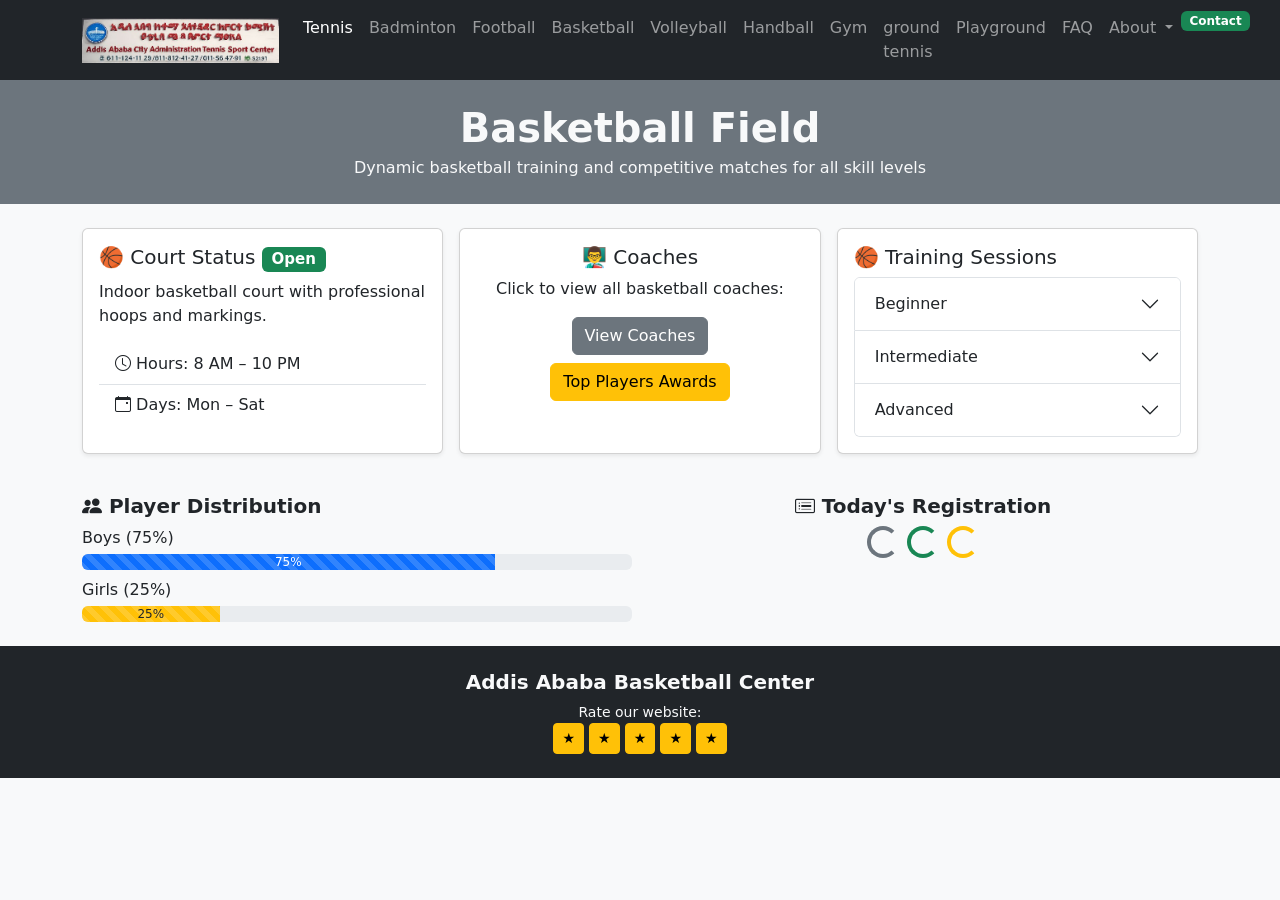
==== basketball.html @ f197e869 "fist commit" ====
<!DOCTYPE html>
<html lang="en">
<head>
  <meta charset="UTF-8">
  <title>Basketball Field</title>
  <!-- Bootstrap CSS & Icons -->
  <link href="https://cdn.jsdelivr.net/npm/bootstrap@5.3.3/dist/css/bootstrap.min.css" rel="stylesheet">
  <link href="https://cdn.jsdelivr.net/npm/bootstrap-icons@1.11.1/font/bootstrap-icons.css" rel="stylesheet">
</head>
<body class="bg-light">

<!-- NAVBAR -->
<nav class="navbar navbar-expand-lg navbar-dark bg-dark"> <div class="container"> <a class="navbar-brand" href="#" data-bs-toggle="modal" data-bs-target="#logoModal"> <img src="loogo.png" alt="Sports Complex Logo" height="45"> </a> <div class="modal fade" id="logoModal"> <div class="modal-dialog modal-lg modal-dialog-centered"> <div class="modal-content p-3"> <img src="logo.jpg" class="modal-img" alt="Full Logo"> </div> </div> </div> <button class="navbar-toggler" type="button" data-bs-toggle="collapse" data-bs-target="#navMenu"> <span class="navbar-toggler-icon"></span> </button> <div class="collapse navbar-collapse" id="navMenu"> <ul class="navbar-nav ms-auto mb-2 mb-lg-0"> <li class="nav-item"><a class="nav-link active" href="index.html">Tennis</a></li> <li class="nav-item"><a class="nav-link" href="badminton.html">Badminton</a></li> <li class="nav-item"><a class="nav-link" href="football.html">Football</a></li> <li class="nav-item"><a class="nav-link" href="basketball.html">Basketball</a></li> <li class="nav-item"><a class="nav-link" href="volleyball.html">Volleyball</a></li> <li class="nav-item"><a class="nav-link" href="handball.html">Handball</a></li> <li class="nav-item"><a class="nav-link" href="gym.html">Gym</a></li> <li class="nav-item"><a class="nav-link" href="ground tennis.html">ground tennis</a></li> <li class="nav-item"><a class="nav-link" href="playground.html">Playground</a></li> <li class="nav-item"><a class="nav-link" href="faq.html">FAQ</a></li> <li class="nav-item dropdown"> <a class="nav-link dropdown-toggle" href="#" role="button" data-bs-toggle="dropdown"> About </a> <ul class="dropdown-menu"> <li><a class="dropdown-item" href="vision.html">Vision</a></li> <li><a class="dropdown-item" href="mission.html">Mission</a></li> <li><a class="dropdown-item" href="goals.html">Goals</a></li> </ul> </li> <li class="nav-item"> <a class="nav-link badge bg-success text-white" href="contact.html">Contact</a> </li> </ul> </div> </div> </nav>

<!-- HEADER -->
<div class="container-fluid bg-secondary text-light py-4 text-center">
  <h1 class="fw-bold mb-1"><i class="bi bi-basketball"></i> Basketball Field</h1>
  <p class="mb-0">Dynamic basketball training and competitive matches for all skill levels</p>
</div>

<!-- MAIN CARDS SECTION -->
<div class="container my-4">
  <div class="row g-3">

    <!-- CARD 1: Field Info with Badge -->
    <div class="col-md-4">
      <div class="card shadow-sm h-100">
        <div class="card-body">
          <h5 class="card-title">🏀 Court Status <span class="badge bg-success">Open</span></h5>
          <p>Indoor basketball court with professional hoops and markings.</p>
          <ul class="list-group list-group-flush">
            <li class="list-group-item"><i class="bi bi-clock"></i> Hours: 8 AM – 10 PM</li>
            <li class="list-group-item"><i class="bi bi-calendar-event"></i> Days: Mon – Sat</li>
          </ul>
        </div>
      </div>
    </div>

    <!-- CARD 2: Coaches Modal + Popover for Top Players -->
    <div class="col-md-4">
      <div class="card shadow-sm h-100 text-center">
        <div class="card-body">
          <h5 class="card-title">👨‍🏫 Coaches</h5>
          <p>Click to view all basketball coaches:</p>
          <button type="button" class="btn btn-secondary mb-2" data-bs-toggle="modal" data-bs-target="#coachesModal">
            View Coaches
          </button>
          <br>
          <button type="button" class="btn btn-warning" data-bs-toggle="popover" title="🏆 Top Players" data-bs-content="Player A: Best Shooter, Player B: Best Defender, Player C: MVP">
            Top Players Awards
          </button>
        </div>
      </div>
    </div>

    <!-- CARD 3: Training Sessions with Accordion + Carousel -->
    <div class="col-md-4">
      <div class="card shadow-sm h-100">
        <div class="card-body">
          <h5 class="card-title">🏀 Training Sessions</h5>
          <div class="accordion" id="trainingAccordion">
            <div class="accordion-item">
              <h2 class="accordion-header" id="headingOne">
                <button class="accordion-button collapsed" type="button" data-bs-toggle="collapse" data-bs-target="#beginnerSession">
                  Beginner
                </button>
              </h2>
              <div id="beginnerSession" class="accordion-collapse collapse" data-bs-parent="#trainingAccordion">
                <div class="accordion-body">
                  Basic dribbling, passing, and shooting.
                </div>
              </div>
            </div>
            <div class="accordion-item">
              <h2 class="accordion-header" id="headingTwo">
                <button class="accordion-button collapsed" type="button" data-bs-toggle="collapse" data-bs-target="#intermediateSession">
                  Intermediate
                </button>
              </h2>
              <div id="intermediateSession" class="accordion-collapse collapse" data-bs-parent="#trainingAccordion">
                <div class="accordion-body">
                  Teamplay, defense strategies, and scrimmages.
                </div>
              </div>
            </div>
            <div class="accordion-item">
              <h2 class="accordion-header" id="headingThree">
                <button class="accordion-button collapsed" type="button" data-bs-toggle="collapse" data-bs-target="#advancedSession">
                  Advanced
                </button>
              </h2>
              <div id="advancedSession" class="accordion-collapse collapse" data-bs-parent="#trainingAccordion">
                <div class="accordion-body">
                  Competitive matches, tournaments, and fitness drills.
                </div>
              </div>
            </div>
          </div>

         
        </div>
      </div>
    </div>

  </div>

  <!-- PLAYER DISTRIBUTION & DAILY REGISTRATION -->
  <div class="row g-3 mt-4">

    <!-- Player Distribution -->
    <div class="col-md-6">
      <h5 class="fw-bold mb-2"><i class="bi bi-people-fill"></i> Player Distribution</h5>
      <p class="mb-1">Boys (75%)</p>
      <div class="progress mb-2">
        <div class="progress-bar bg-primary progress-bar-striped progress-bar-animated" style="width:75%">75%</div>
      </div>
      <p class="mb-1">Girls (25%)</p>
      <div class="progress">
        <div class="progress-bar bg-warning progress-bar-striped progress-bar-animated text-dark" style="width:25%">25%</div>
      </div>
    </div>

    <!-- Daily Registration Spinners -->
    <div class="col-md-6 text-center">
      <h5 class="fw-bold mb-2"><i class="bi bi-card-list"></i> Today's Registration</h5>
      <div class="d-flex justify-content-center gap-2">
        <div class="spinner-border text-secondary" role="status"></div>
        <div class="spinner-border text-success" role="status"></div>
        <div class="spinner-border text-warning" role="status"></div>
      </div>
    </div>

  </div>
</div>

<!-- COACHES MODAL -->
<div class="modal fade" id="coachesModal" tabindex="-1">
  <div class="modal-dialog modal-dialog-centered">
    <div class="modal-content">
      <div class="modal-header bg-secondary text-light">
        <h5 class="modal-title">👨‍🏫 Coaches</h5>
        <button class="btn-close btn-close-white" data-bs-dismiss="modal"></button>
      </div>
      <div class="modal-body">
        <ul class="list-group">
          <li class="list-group-item">Coach John – Beginner</li>
          <li class="list-group-item">Coach Peter – Intermediate</li>
          <li class="list-group-item">Coach Emma – Advanced</li>
        </ul>
      </div>
      <div class="modal-footer">
        <button class="btn btn-secondary w-100" data-bs-dismiss="modal">Close</button>
      </div>
    </div>
  </div>
</div>

<!-- FOOTER -->
<footer class="bg-dark text-light py-4 text-center">
  <h5 class="fw-bold mb-2">Addis Ababa Basketball Center</h5>
  <p class="small mb-0">Rate our website:</p>
  <div>
    <button class="btn btn-sm btn-warning">★</button>
    <button class="btn btn-sm btn-warning">★</button>
    <button class="btn btn-sm btn-warning">★</button>
    <button class="btn btn-sm btn-warning">★</button>
    <button class="btn btn-sm btn-warning">★</button>
  </div>
</footer>

<script src="https://cdn.jsdelivr.net/npm/bootstrap@5.3.3/dist/js/bootstrap.bundle.min.js"></script>
<script>
  // Enable popovers
  const popoverTriggerList = document.querySelectorAll('[data-bs-toggle="popover"]')
  const popoverList = [...popoverTriggerList].map(el => new bootstrap.Popover(el))
</script>
</body>
</html>
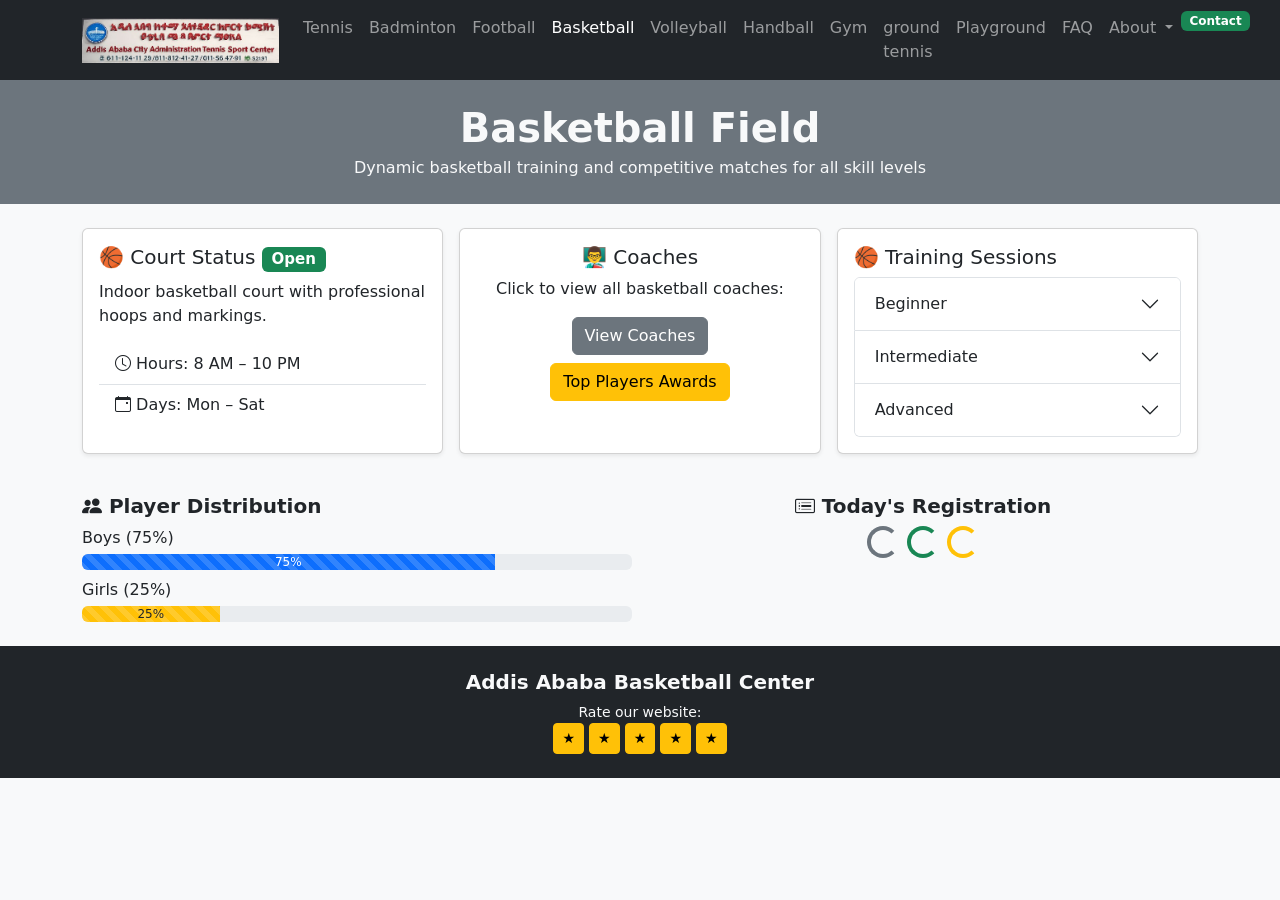
==== commit aca98dc5: "i have fixed the nav bar" ====
--- a/basketball.html
+++ b/basketball.html
@@ -10,7 +10,7 @@
 <body class="bg-light">
 
 <!-- NAVBAR -->
-<nav class="navbar navbar-expand-lg navbar-dark bg-dark"> <div class="container"> <a class="navbar-brand" href="#" data-bs-toggle="modal" data-bs-target="#logoModal"> <img src="loogo.png" alt="Sports Complex Logo" height="45"> </a> <div class="modal fade" id="logoModal"> <div class="modal-dialog modal-lg modal-dialog-centered"> <div class="modal-content p-3"> <img src="logo.jpg" class="modal-img" alt="Full Logo"> </div> </div> </div> <button class="navbar-toggler" type="button" data-bs-toggle="collapse" data-bs-target="#navMenu"> <span class="navbar-toggler-icon"></span> </button> <div class="collapse navbar-collapse" id="navMenu"> <ul class="navbar-nav ms-auto mb-2 mb-lg-0"> <li class="nav-item"><a class="nav-link active" href="index.html">Tennis</a></li> <li class="nav-item"><a class="nav-link" href="badminton.html">Badminton</a></li> <li class="nav-item"><a class="nav-link" href="football.html">Football</a></li> <li class="nav-item"><a class="nav-link" href="basketball.html">Basketball</a></li> <li class="nav-item"><a class="nav-link" href="volleyball.html">Volleyball</a></li> <li class="nav-item"><a class="nav-link" href="handball.html">Handball</a></li> <li class="nav-item"><a class="nav-link" href="gym.html">Gym</a></li> <li class="nav-item"><a class="nav-link" href="ground tennis.html">ground tennis</a></li> <li class="nav-item"><a class="nav-link" href="playground.html">Playground</a></li> <li class="nav-item"><a class="nav-link" href="faq.html">FAQ</a></li> <li class="nav-item dropdown"> <a class="nav-link dropdown-toggle" href="#" role="button" data-bs-toggle="dropdown"> About </a> <ul class="dropdown-menu"> <li><a class="dropdown-item" href="vision.html">Vision</a></li> <li><a class="dropdown-item" href="mission.html">Mission</a></li> <li><a class="dropdown-item" href="goals.html">Goals</a></li> </ul> </li> <li class="nav-item"> <a class="nav-link badge bg-success text-white" href="contact.html">Contact</a> </li> </ul> </div> </div> </nav>
+<nav class="navbar navbar-expand-lg navbar-dark bg-dark"> <div class="container"> <a class="navbar-brand" href="#" data-bs-toggle="modal" data-bs-target="#logoModal"> <img src="loogo.png" alt="Sports Complex Logo" height="45"> </a> <div class="modal fade" id="logoModal"> <div class="modal-dialog modal-lg modal-dialog-centered"> <div class="modal-content p-3"> <img src="logo.jpg" class="modal-img" alt="Full Logo"> </div> </div> </div> <button class="navbar-toggler" type="button" data-bs-toggle="collapse" data-bs-target="#navMenu"> <span class="navbar-toggler-icon"></span> </button> <div class="collapse navbar-collapse" id="navMenu"> <ul class="navbar-nav ms-auto mb-2 mb-lg-0"> <li class="nav-item"><a class="nav-link" href="index.html">Tennis</a></li> <li class="nav-item"><a class="nav-link" href="badminton.html">Badminton</a></li> <li class="nav-item"><a class="nav-link" href="football.html">Football</a></li> <li class="nav-item"><a class="nav-link active" href="basketball.html">Basketball</a></li> <li class="nav-item"><a class="nav-link" href="volleyball.html">Volleyball</a></li> <li class="nav-item"><a class="nav-link" href="handball.html">Handball</a></li> <li class="nav-item"><a class="nav-link" href="gym.html">Gym</a></li> <li class="nav-item"><a class="nav-link" href="ground tennis.html">ground tennis</a></li> <li class="nav-item"><a class="nav-link" href="playground.html">Playground</a></li> <li class="nav-item"><a class="nav-link" href="faq.html">FAQ</a></li> <li class="nav-item dropdown"> <a class="nav-link dropdown-toggle" href="#" role="button" data-bs-toggle="dropdown"> About </a> <ul class="dropdown-menu"> <li><a class="dropdown-item" href="vision.html">Vision</a></li> <li><a class="dropdown-item" href="mission.html">Mission</a></li> <li><a class="dropdown-item" href="goals.html">Goals</a></li> </ul> </li> <li class="nav-item"> <a class="nav-link badge bg-success text-white" href="contact.html">Contact</a> </li> </ul> </div> </div> </nav>
 
 <!-- HEADER -->
 <div class="container-fluid bg-secondary text-light py-4 text-center">
